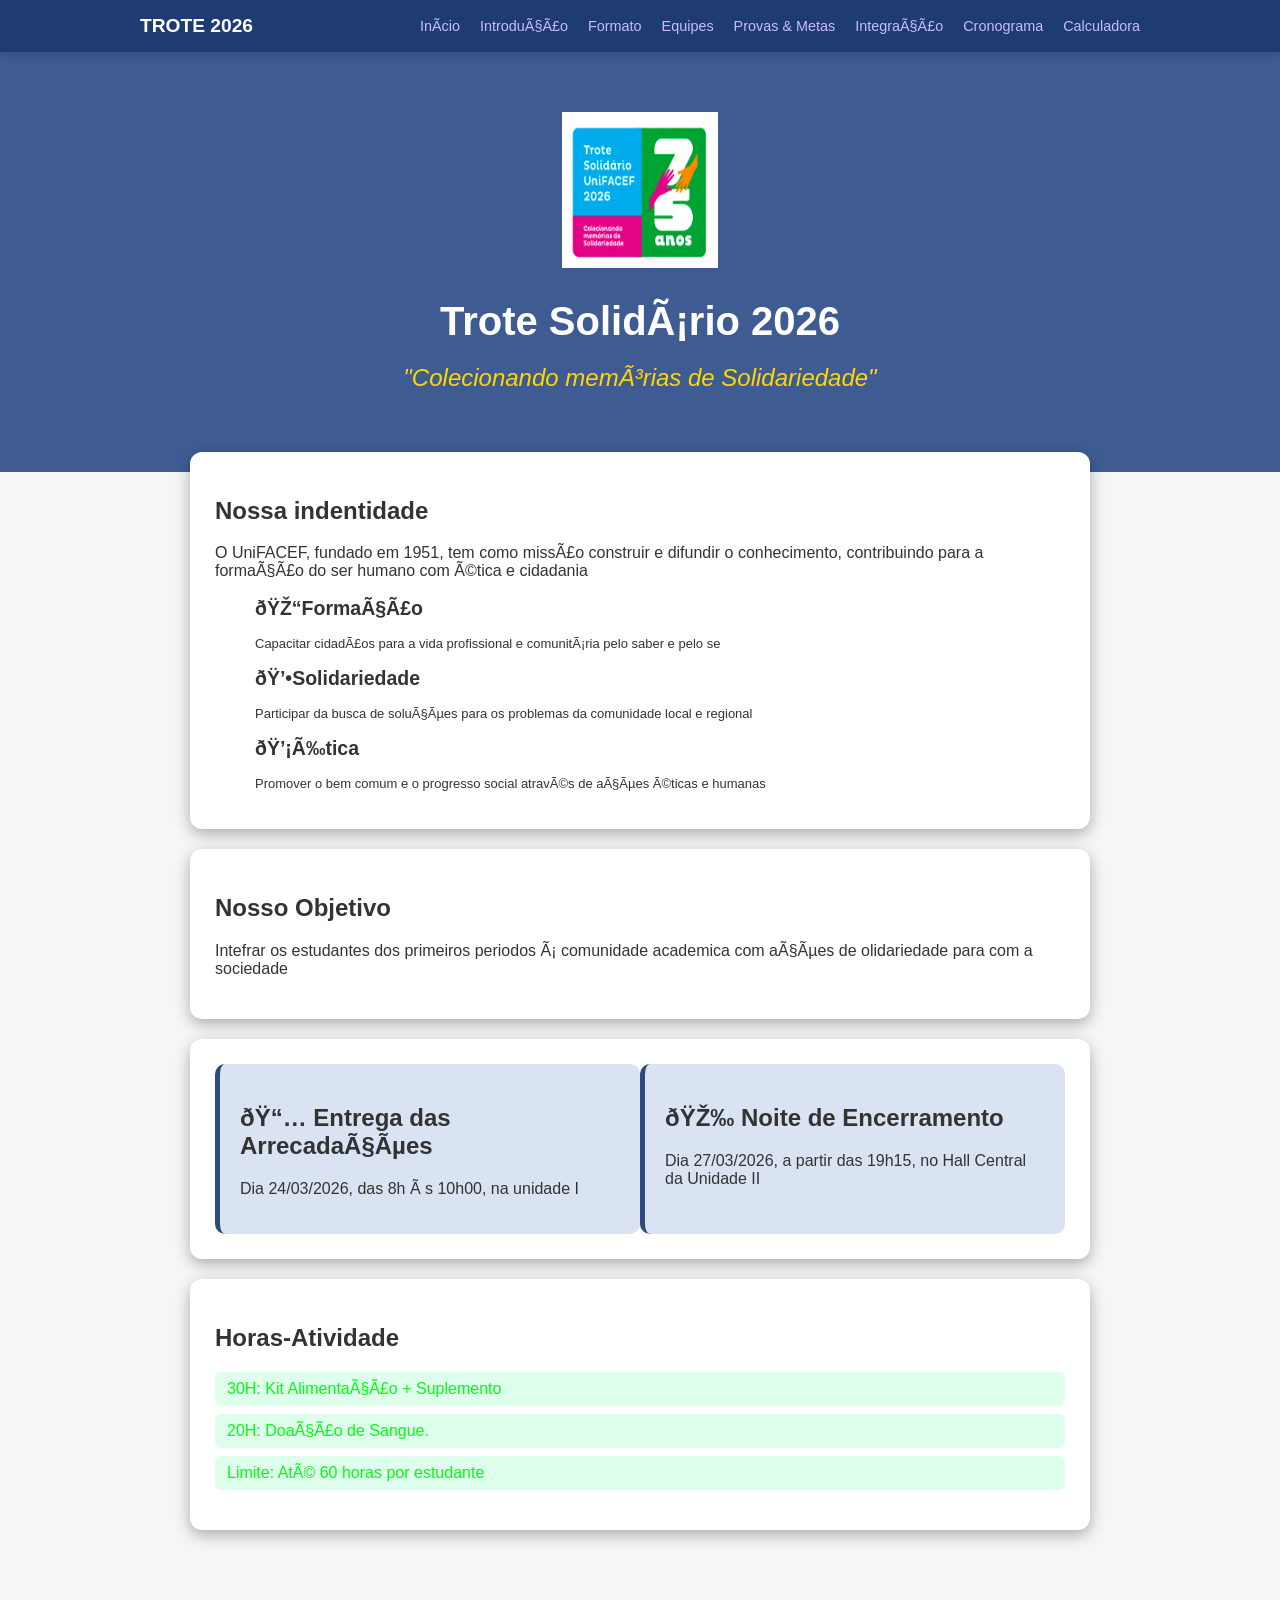
==== index.html @ b0e45123 "adicionando site do trote" ====
<!DOCTYPE html>
<html lang="pt-br">

    <head>
        <meta charset="uft-8">
        <link rel="stylesheet" href="style.css">
        <title>Trabalho oficial</title>
    </head>

    <body>
        <nav class="menu-principal">
            <div class="menu-conteiner">
                <a href="index.html" class="logo"> Trote 2026</a>
                <ul class="lista">
                    <li><a href="inicio.html">Início</a></li>
                    <li><a href="introducao.html">Introdução</a></li>
                    <li><a href="formato.html">Formato</a></li>
                    <li><a href="equipes.html">Equipes</a></li>
                    <li><a href="provas.html">Provas & Metas</a></li>
                    <li><a href="integracao.html">Integração</a></li>
                    <li><a href="cronograma.html">Cronograma</a></li>
                    <li><a href="calculador.html">Calculadora</a></li>
                </ul>
            </div>
        </nav>

        <header class="cabecalho">
            <div class="cabecalho-container">
                <img src="trotesoli.png" alt="Trote Solidário">
                <h1>Trote Solidário 2026</h1>   
                <h2>"Colecionando memórias de Solidariedade"</h2>
            </div>
        </header>

        <main class="principal">
 
            <section class="secao">
                <h1>Nossa indentidade</h1>
                <p>O UniFACEF, fundado em 1951, tem como missão construir e difundir o conhecimento, contribuindo para a formação do ser humano com ética e cidadania</p>
                <ul class="lista1">
                    <li>
                        <h2>🎓Formação</h2>
                        <p>Capacitar cidadãos para a vida profissional e comunitária pelo saber e pelo se</p>
                    </li>
                    <li>
                        <h2>💕Solidariedade</h2>
                        <p>Participar da busca de soluções para os problemas da comunidade local e regional</p>
                    </li>
                    <li>
                        <h2>💡Ética</h2>
                        <p>Promover o bem comum e o progresso social através de ações éticas e humanas</p>
                    </li>
                </ul>
            </section>

            <section class="secao2">
                <h1>Nosso Objetivo</h1>
                <p>Intefrar os estudantes dos primeiros periodos á comunidade academica com ações de olidariedade para com a sociedade  </p>
            </section>

            <section class="secao3">
                <div class="separacao">
                    <h2>📅 Entrega das Arrecadações</h2>
                    <p>Dia 24/03/2026, das 8h às 10h00, na unidade I</p>
                </div>
                <div class="separacao">
                    <h2>🎉 Noite de Encerramento</h2>
                    <p>Dia 27/03/2026, a partir das 19h15, no Hall Central da Unidade II</p>
                </div>
            </section>

            <section class="secao4">
                <h1>Horas-Atividade</h1>
                <ul class="lista4">
                    <li>30H: Kit Alimentação + Suplemento</li>
                    <li>20H: Doação de Sangue.</li>
                    <li>Limite: Até 60 horas por estudante</li>
                </ul>
            </section>
        </main>
    </body>

</html>
---- style.css ----
body{
    margin: 0; font-family: 'Segoe UI', sans-serif;
    background-color: #f4f7f6; color: #333;
}
.menu-principal{
    background-color: #1e3c72; padding: 15px 0;
    position: sticky; top: 0; z-index: 1000px;/*Sticky deixa sempre na parte superior*/
    box-shadow: 0 2px 10px rgba(0, 0, 0, 0.2);
}   
.menu-conteiner{
    max-width: 1000px; margin: 0 auto/*Foco centralizar*/;display: flex;
    justify-content: space-between; align-items: center; 
    padding: 0 20px     ;
}
.logo{
    color: white; text-decoration: none; font-weight: bold;
    font-size: 1.2rem; text-transform: uppercase;
}
.lista{
    list-style: none; display: flex; gap: 20px;
    margin: 0; padding: 0;
}
.lista li{
    color: #cbbcf7;
}
.lista a{
    text-decoration: none; color: #cbbcf7; font-size: 0.9rem;
    font-weight: 500; transition: color 0.3s;
}
.lista a:hover{
    color: #ffff;
}
.cabecalho{
    background-color: #3e5c92;
    color: white;
    padding: 60px 20px;
    text-align: center;
}

.cabecalho-container h1{
    font-size: 2.5rem; margin-bottom: 5px;

}
.cabecalho-container h2{
    font-weight: 300;
    font-style: italic; color: #ffd700;
}
.principal{
    max-width: 900px;
    margin: -40px auto 40px;
    padding: 20px;
}
.secao{
    background: white;
    margin-bottom: 20px;
    padding: 25px;
    border-radius: 12px;
    box-shadow: 0 5px 15px rgba(0, 0, 0, 0.3);
    text-align: left
}
.lista1{
    text-align: left;
    list-style: none;
    font-size:small;
}
.secao2{ 
    background: white;
    margin-bottom: 20px;
    padding: 25px;
    border-radius: 12px;
    box-shadow: 0 5px 15px rgba(0, 0, 0, 0.3);
    text-align: left
}
.secao3{
    background: white;
    margin-bottom: 20px;
    padding: 25px;
    border-radius: 12px;
    box-shadow: 0 5px 15px rgba(0, 0, 0, 0.3);
    text-align: left;
    display: flex;
}
.separacao{
    background: #d9e3f2;
    padding: 20px;
    border-radius: 10px;
    flex: 1;    
    border-radius: 10px;
    border-left: 5px solid #2e4a7d;

}

.secao4{
    background: white;
    margin-bottom: 20px;
    padding: 25px;
    border-radius: 12px;
    box-shadow: 0 5px 15px rgba(0, 0, 0, 0.3);
    text-align: left
}
.lista4{
    list-style: none;
    padding: 0;
    margin: 15px 0;
}
.lista4 li{
    background-color: #dfffed;
    margin-bottom: 8px;     
    padding: 8px 12px;    
    border-radius: 6px;
    font-weight: 500; 
    color: #00ff0d;
}
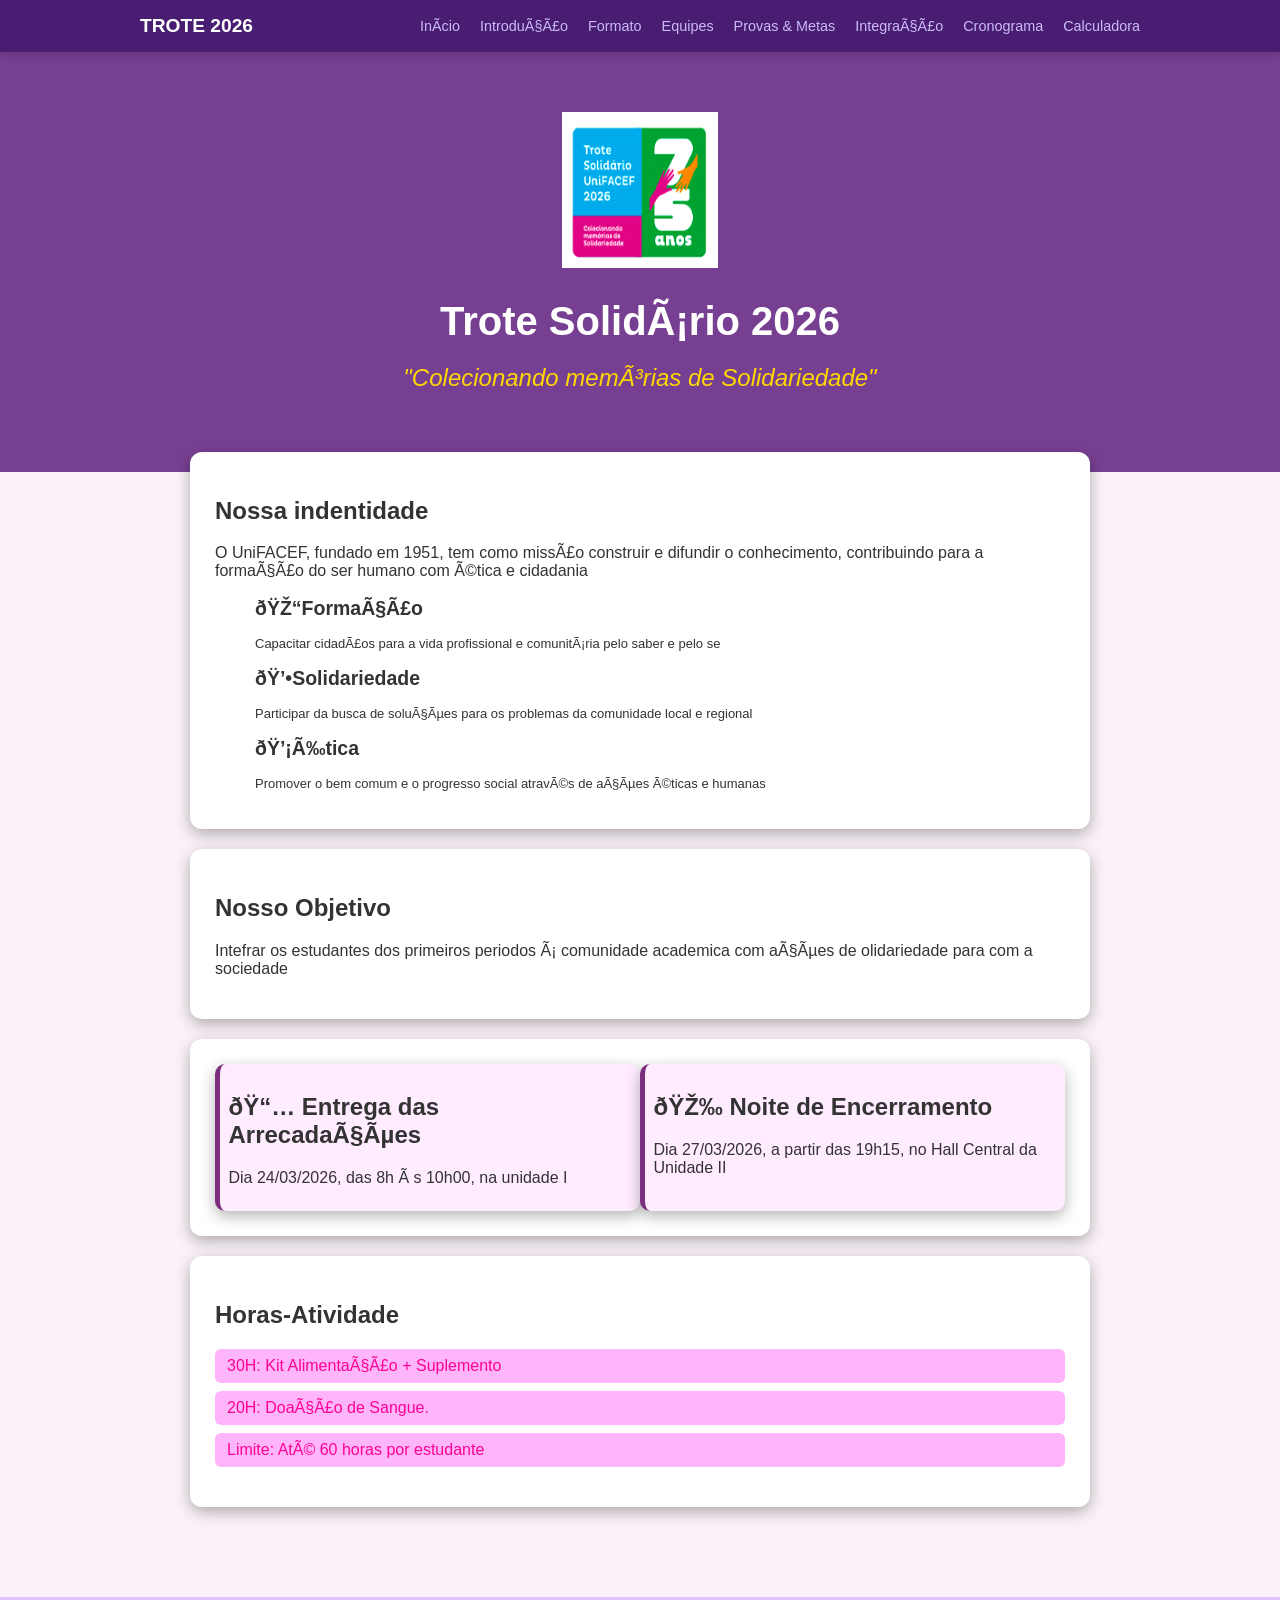
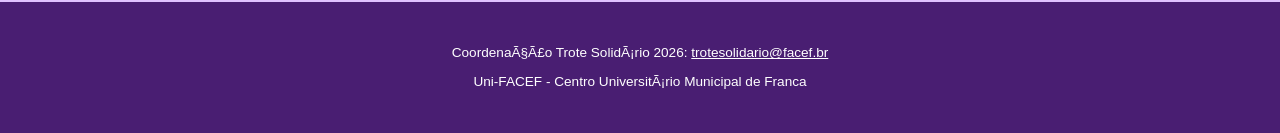
==== commit a2d06716: "Alteração na cor padrão do site" ====
--- a/index.html
+++ b/index.html
@@ -12,7 +12,7 @@
             <div class="menu-conteiner">
                 <a href="index.html" class="logo"> Trote 2026</a>
                 <ul class="lista">
-                    <li><a href="inicio.html">Início</a></li>
+                    <li><a href="index.html">Início</a></li>
                     <li><a href="introducao.html">Introdução</a></li>
                     <li><a href="formato.html">Formato</a></li>
                     <li><a href="equipes.html">Equipes</a></li>
@@ -78,6 +78,11 @@
                 </ul>
             </section>
         </main>
+
+            <footer>
+                <p>Coordenação Trote Solidário 2026: <a href="trotesolidario@facef.br">trotesolidario@facef.br</a> </p>
+                <p>Uni-FACEF - Centro Universitário Municipal de Franca</p>
+            </footer>
     </body>
 
 </html>
--- a/style.css
+++ b/style.css
@@ -1,10 +1,10 @@
 body{
     margin: 0; font-family: 'Segoe UI', sans-serif;
-    background-color: #f4f7f6; color: #333;
+    background-color: #faf2f8; color: #333;
 }
 .menu-principal{
-    background-color: #1e3c72; padding: 15px 0;
-    position: sticky; top: 0; z-index: 1000px;/*Sticky deixa sempre na parte superior*/
+    background-color: #491e72; padding: 15px 0;
+    position: sticky; top: 0; left: 0; z-index: 1000px;/*Sticky deixa sempre na parte superior*/
     box-shadow: 0 2px 10px rgba(0, 0, 0, 0.2);
 }   
 .menu-conteiner{
@@ -31,7 +31,7 @@
     color: #ffff;
 }
 .cabecalho{
-    background-color: #3e5c92;
+    background-color: #773f91;
     color: white;
     padding: 60px 20px;
     text-align: center;
@@ -72,7 +72,7 @@
     text-align: left
 }
 .secao3{
-    background: white;
+    background: rgb(255, 255, 255);
     margin-bottom: 20px;
     padding: 25px;
     border-radius: 12px;
@@ -81,17 +81,38 @@
     display: flex;
 }
 .separacao{
+    background: #ffecff;
+    padding: 1%;
+    border-radius: 10px;
+    flex: 1;    
+    border-radius: 10px;
+    border-left: 5px solid #7a2e7d;
+    box-shadow: 0 5px 15px rgba(0, 0, 0, 0.3);
+}
+.separacao2{
     background: #d9e3f2;
     padding: 20px;
     border-radius: 10px;
     flex: 1;    
     border-radius: 10px;
-    border-left: 5px solid #2e4a7d;
-
-}
-
+    border-left: 5px solid #762e7d;
+    margin-bottom: 15px;
+    display: flex;
+    list-style: none;
+}
+.valores{
+    background: white;
+    margin-bottom: 20px;
+    padding:35px;
+    border-radius: 12px;
+    box-shadow: 0 5px 15px rgba(0, 0, 0, 0.3);
+    text-align: left;
+}
+.valores h3{
+    margin-bottom: 15px;   
+}
 .secao4{
-    background: white;
+    background: rgb(255, 255, 255);
     margin-bottom: 20px;
     padding: 25px;
     border-radius: 12px;
@@ -104,10 +125,348 @@
     margin: 15px 0;
 }
 .lista4 li{
-    background-color: #dfffed;
+    background-color: #ffb5f9;
     margin-bottom: 8px;     
     padding: 8px 12px;    
     border-radius: 6px;
     font-weight: 500; 
-    color: #00ff0d;
-}+    color: #ff0095;
+}
+
+.tabela{
+   width: 100%;
+   border-collapse: collapse; /* junta as bordas adjacentes, ficando uma só */
+   margin-top: 20px;
+   background-color: white; 
+}
+tr:hover{
+    background-color: #ff000000;
+}
+th, td { 
+    border-bottom:1px solid #ddd;
+    padding: 15px;
+    text-align: left;
+}
+th { 
+    background-color: #773f91;
+    color: white;
+    text-transform: uppercase; /* dxa tudo maiusculo*/
+    font-size: 0.85rem;
+}
+.amarela{
+    width: 25px; 
+    height: 25px;
+    background-color: yellow;
+}
+.cinza{
+    width: 25px; 
+    height: 25px;
+    background-color: grey;
+}
+.laranja{
+    width: 25px; 
+    height: 25px;
+    background-color: orange;
+}
+.vermelho{
+    width: 25px; 
+    height: 25px;
+    background-color: red;
+}
+.preto{
+    width: 25px; 
+    height: 25px;
+    background-color: black;
+}
+.rosa{
+    width: 25px; 
+    height: 25px;
+    background-color: pink;
+}
+.roxa{
+    width: 25px; 
+    height: 25px;
+    background-color: purple;
+}
+.verde{
+    width: 25px; 
+    height: 25px;
+    background-color: green;
+}
+.vermelho{
+    width: 25px; 
+    height: 25px;
+    background-color: red;
+}
+.kit{
+  border: 3px dashed rgb(255, 0, 0);
+  border-radius: 15px;
+  padding: 20px;
+  background-color: rgb(255, 194, 194);
+  color: #ba4a3b;
+}
+.pontos{
+    background: rgb(255, 255, 255);
+    margin-bottom: 20px;
+    padding: 25px;
+    border-radius: 12px;
+    box-shadow: 0 5px 15px rgba(0, 0, 0, 0.3);
+    text-align: left
+}
+.tabela-pontos{
+   width: 100%;
+   border-collapse: collapse; /* junta as bordas adjacentes, ficando uma só */
+   margin-top: 20px;
+   background-color: white; 
+}
+.tabela-pontos th, td { 
+    border-bottom:1px solid #ddd;
+    padding: 15px;
+    text-align: left;
+}
+.tabela-pontos th { 
+    background-color: #773f91;
+    color: white;
+    text-transform: uppercase; /* dxa tudo maiusculo*/
+    font-size: 0.85rem;
+}
+.suplemento{
+    background: white;
+    margin-bottom: 20px;
+    padding: 0px;
+    border-radius: 12px;
+    box-shadow: 0 5px 15px rgba(0, 0, 0, 0.3);
+    text-align: left
+}
+.suple{
+    background: #f2d9f0;
+    padding: 10px;
+    border-radius: 12px;
+    flex: 1;    
+    border-radius: 10px;
+    border-left: 5px solid #f700ff;   
+}
+.campanha{
+    background: white;
+    margin-bottom: 20px;
+    padding: 25px;
+    border-radius: 12px;
+    box-shadow: 0 5px 15px rgba(0, 0, 0, 0.3);
+    text-align: left
+}
+.letra{
+    color: orange;
+}
+.sangue{
+    background: white;
+    margin-bottom: 20px;
+    padding: 25px;
+    border-radius: 12px;
+    box-shadow: 0 5px 15px rgba(0, 0, 0, 0.3);
+    text-align: left   
+}
+.memorias{
+    background: white;
+    margin-bottom: 20px;
+    padding: 0px;
+    border-radius: 12px;
+    box-shadow: 0 5px 15px rgba(0, 0, 0, 0.3);
+    text-align: left    
+}
+.memo{
+    background: rgb(250, 250, 236);
+    padding: 10px;
+    border-radius: 12px;
+    flex: 1;    
+    border-radius: 10px;
+    border-left: 5px solid yellow;   
+    background: #fcffab;     
+}
+.acao-social{
+    background: white;
+    margin-bottom: 20px;
+    padding: 0px;
+    border-radius: 12px;
+    box-shadow: 0 5px 15px rgba(0, 0, 0, 0.3);
+    text-align: left;
+    background-color: #f9ff4d;        
+}
+.acao{
+    background: rgb(250, 250, 236);
+    padding: 10px;
+    border-radius: 12px;
+    flex: 1;    
+    border-radius: 10px;
+    border-left: 5px solid yellow;  
+    background: #fcffab;        
+}
+.prova-album{
+    background: white;
+    margin-bottom: 20px;
+    padding: 0px;
+    border-radius: 12px;
+    box-shadow: 0 5px 15px rgba(0, 0, 0, 0.3);
+    text-align: left;      
+}
+.album{
+    background: rgb(250, 250, 236);
+    padding: 10px;
+    border-radius: 12px;
+    flex: 1;    
+    border-radius: 10px;
+    border-left: 5px solid yellow;     
+    background: #fcffab;  
+}
+footer{
+   background-color: #491e72;
+   color: white;
+   padding: 30px 20px;
+   text-align: center;
+   border-top: 5px solid #e0c2ff; 
+   margin-top: 50px;
+   font-size: 0.85rem;
+}
+footer a{
+    color: white;
+}
+.timeline{
+    border-left: 3px solid #2a5298;
+    padding-left: 20px;
+    margin-top: 20px;
+}
+.evento{
+    margin-bottom: 20px;
+    position: relative; /*Poder de flutuar na página, sem alterar posição de outros elementos */   
+}
+.evento::before{ /*Pseudoelemento - inserer conteudo decorativo/informativo*/
+    content: '';/*Sem texto*/
+    width: 12px;
+    height: 12px;
+    background-color: #ff4b2b;
+    border-radius: 50%;
+    position: absolute;
+    left: -27px;
+    top: 5px;
+}
+.grid-locais{
+    display: flex;
+    gap: 20px;
+}
+.local{
+    flex: 1;/*ocupar toda area*/
+    background: #f8f9fa;
+    padding: 15px;
+    border-radius: 8px;
+    border:  1px solid #dee2e6;
+}
+.form-group {
+    margin-bottom: 15px;
+    display: flex;
+    flex-direction: column;
+}
+input {
+    padding: 10px;
+    border-radius: 5px;
+    border: 1px solid #ccc;
+    width: 100px;
+}
+  button {
+    background-color: #27ae60;
+    color: white;
+    padding: 10px 20px;
+    border: none;
+    border-radius: 5px;
+    cursor: pointer;
+    font-weight: bold;
+}
+.resultado {
+    margin-top: 20px;
+    padding: 15px;
+    background-color: #eef5ff;
+    border-left: 5px solid #1e3c72;
+    font-weight: bold;
+    font-size: 1.2rem;
+}
+input, select {
+    padding: 10px;
+    border-radius: 5px;
+    border: 1px solid #ccc;
+    width: 100px;
+}
+
+button {
+    background-color: #27ae60;
+    color: white;
+    padding: 10px 20px;
+    border: none;
+    border-radius: 5px;
+    cursor: pointer;
+    font-weight: bold;
+}
+
+.resultado {
+    margin-top: 20px;
+    padding: 15px;
+    background-color: #eef5ff;
+    border-left: 5px solid #1e3c72;
+    font-weight: bold;
+    font-size: 1.2rem;
+}
+.lista-Inter{
+    margin-left: 50px;
+    list-style: none;
+    font-weight: bold;
+    color: red;
+}
+.lista-homenagem{
+    margin-left: 50px;
+    list-style: none;
+    color: red;
+    padding: 10px 10px; 
+}
+.medalhas{
+    background: #ffecec;
+    padding: 1%;
+    border-radius: 10px;
+    flex: 1;    
+    border-radius: 10px;
+    border-left: 5px solid #ff0000;
+    box-shadow: 0 5px 15px rgba(0, 0, 0, 0.3);
+}
+.caixa-importante{
+    background: #ffecff;
+    padding: 1%;
+    border-radius: 10px;
+    flex: 1;    
+    border-radius: 10px;
+    border-left: 5px solid #7a2e7d;
+    box-shadow: 0 5px 15px rgba(0, 0, 0, 0.3);
+    margin-top: 15px;
+}
+.coluna{
+    flex: 1;
+}
+.resumo-provas, li{
+    list-style: none;
+}
+.tabela1{
+    width: 100%;
+   border-collapse: collapse; /* junta as bordas adjacentes, ficando uma só */
+   margin-top: 20px;
+   background-color: white; 
+}
+.tabela1 td {
+    vertical-align: top; /* Garante que as listas comecem no topo da linha */
+    padding: 15px;       /* Dá respiro ao conteúdo */
+}
+
+.tabela1 li {
+    margin-bottom: 8px;  /* Cria o espaçamento entre cada linha de item */
+    display: block;      /* Garante que cada item ocupe sua própria linha */
+}
+.lista-provas li{
+    padding-bottom: 8px;
+    margin-bottom: 8px;
+    /* Troque o #eee pela cor desejada (ex: purple, #7b2cbf, ou rgb) */
+    border-bottom: 1px solid #7b2cbf;
+}
